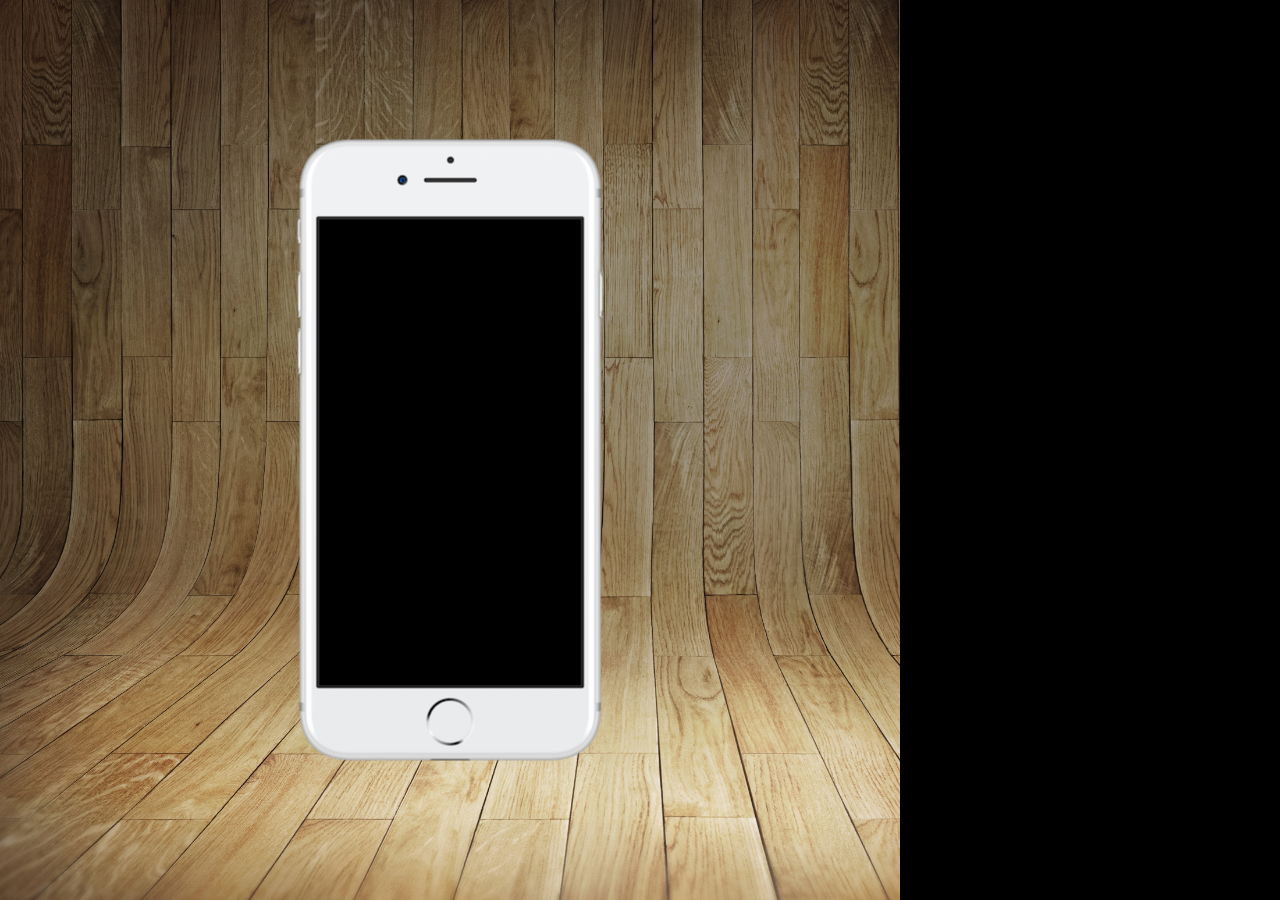
==== Desafio 13/index.html @ 4b3d6464 "comit" ====
<!DOCTYPE html>
<html lang="pt-br">
<head>
    <meta charset="UTF-8">
    <meta name="viewport" content="width=device-width, initial-scale=1.0">
    <title>Projeto Redes Sociais</title>
    <link rel="shortcut icon" href="favicon.ico" type="image/x-icon">
    <link rel="stylesheet" href="estilos/style.css">
</head>
<body>
    <main>
        <section id="telefone">

        </section>
        <section id="redes-sociais">

        </section>
    </main>
</body>
</html>
---- Desafio 13/estilos/style.css ----
@charset "UTF-8";

*{
    margin: 0px;
    padding: 0px;
    font-family: Arial, Helvetica, sans-serif;
}

html, body{
    height: 100vh;
    width: 100vh;
    background-color: black;
}

body{
    background-image: url(../imagens/fundo-madeira.jpg);
    background-size: cover;
    background-attachment: fixed;
}

main{
    height: 100vh;
    position: relative;
}

section#telefone{
    position: absolute;
    top: 50%;
    left: 50%;
    transform: translate(-50%, -50%);

    height: 627px;
    width: 311px;
    background-image: url(../imagens/frame-iphone.png);
}
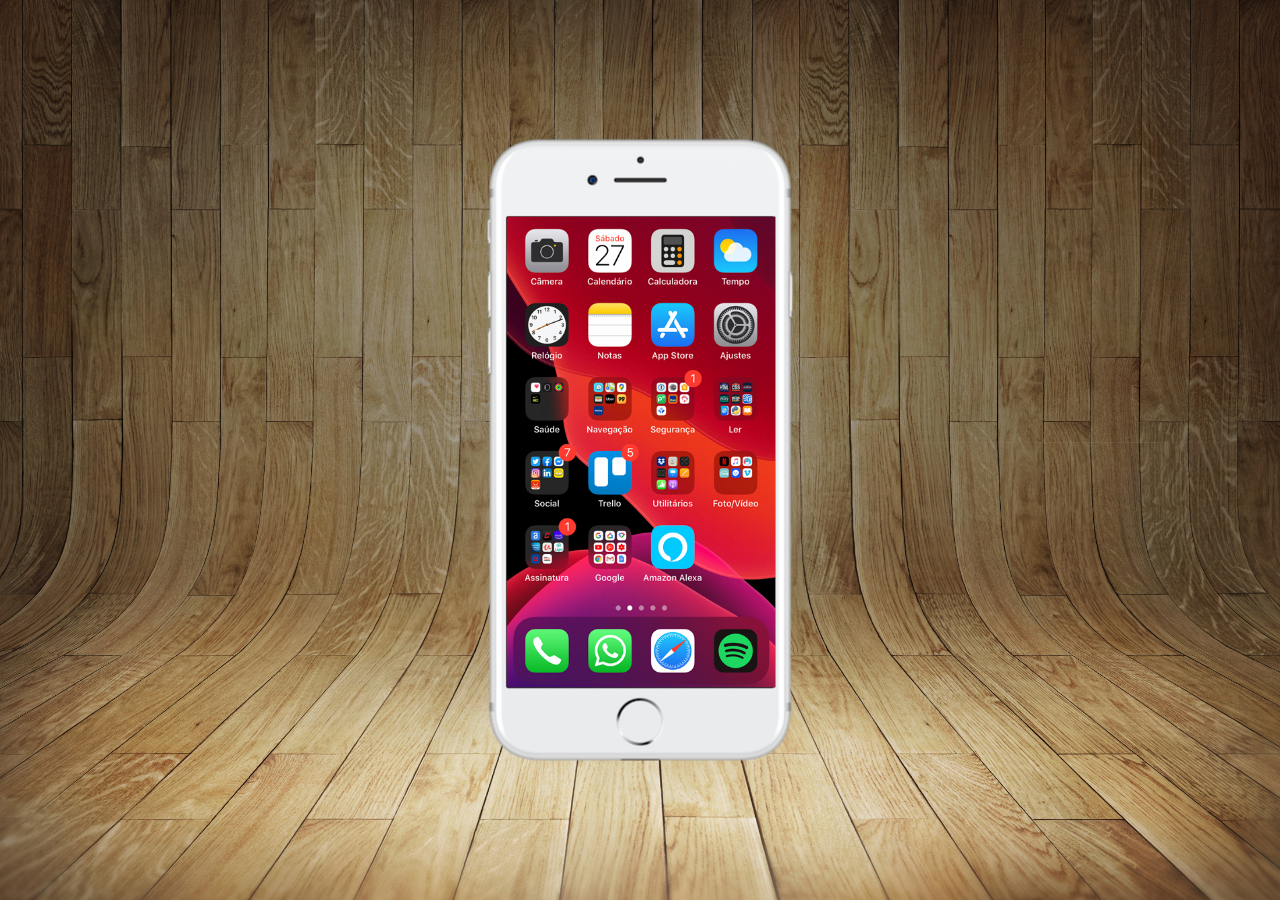
==== commit fdbdcabb: "criei tela home" ====
--- a/Desafio 13/index.html
+++ b/Desafio 13/index.html
@@ -10,7 +10,7 @@
 <body>
     <main>
         <section id="telefone">
-
+            <iframe src="home.html" name="tela" id="tela" frameborder="0"></iframe>
         </section>
         <section id="redes-sociais">
 
--- a/Desafio 13/estilos/style.css
+++ b/Desafio 13/estilos/style.css
@@ -8,7 +8,7 @@
 
 html, body{
     height: 100vh;
-    width: 100vh;
+    width: 100vw;
     background-color: black;
 }
 
@@ -32,4 +32,13 @@
     height: 627px;
     width: 311px;
     background-image: url(../imagens/frame-iphone.png);
+}
+
+iframe#tela{
+    position: relative;
+    top: 80px;
+    left: 22px;
+    width: 269px;
+    height: 471px;
+
 }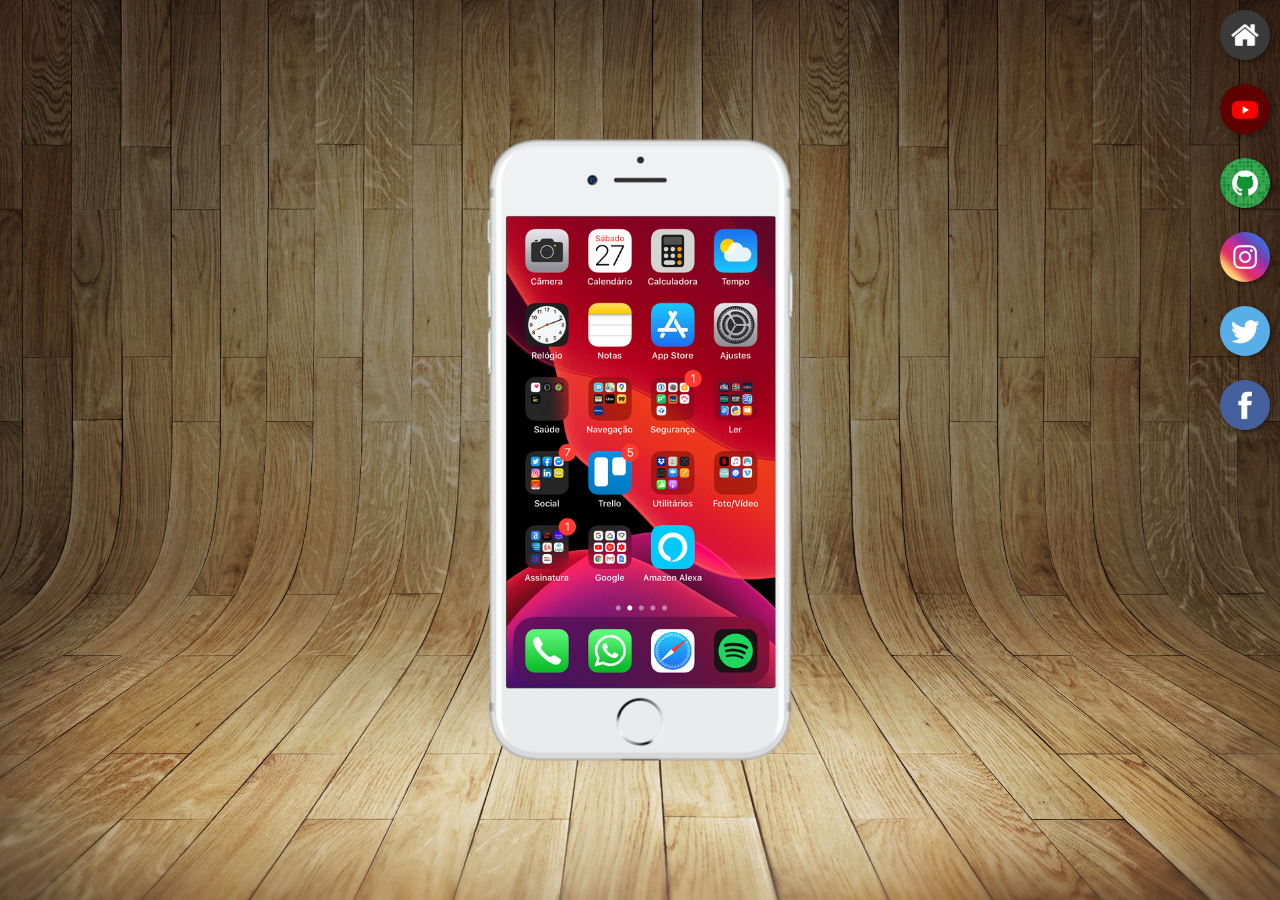
==== commit d2acad6e: "commit" ====
--- a/Desafio 13/index.html
+++ b/Desafio 13/index.html
@@ -10,10 +10,16 @@
 <body>
     <main>
         <section id="telefone">
-            <iframe src="home.html" name="tela" id="tela" frameborder="0"></iframe>
+            <iframe src="home.html" name="tela" id="tela" frameborder="0">Seu navegador não é compatível com isso.</iframe>
+
         </section>
         <section id="redes-sociais">
-
+            <a href="" target="tela"><img src="imagens/logo-home.jpg" alt="Home"></a><br>
+            <a href="" target="tela"><img src="imagens/logo-youtube.jpg" alt="Youtube"></a><br>
+            <a href="" target="tela"><img src="imagens/logo-github.jpg" alt="Github"></a><br>
+            <a href="" target="tela"><img src="imagens/logo-instagram.jpg" alt="Instagram"></a><br>
+            <a href="" target="tela"><img src="imagens/logo-twitter.jpg" alt="Twitter"></a><br>
+            <a href="" target="tela"><img src="imagens/logo-facebook.jpg" alt="Facebook"></a>
         </section>
     </main>
 </body>
--- a/Desafio 13/estilos/style.css
+++ b/Desafio 13/estilos/style.css
@@ -41,4 +41,23 @@
     width: 269px;
     height: 471px;
 
+}
+
+section#redes-sociais{
+    text-align: right;
+}
+
+section#redes-sociais img{
+    width: 50px;
+    margin: 10px;
+    border-radius: 50%;
+    box-shadow: 2px 2px 5px rgba(0, 0, 0, 0.400);
+
+}
+
+section#redes-sociais img:hover{
+    border: 2px solid rgba(255, 255, 255, 0.637);
+    transform: translate(-3px, -3px);
+    box-shadow: 5px 5px 10px rgba(0, 0, 0, 0.623);
+    transition: transform .3s, border 1s;
 }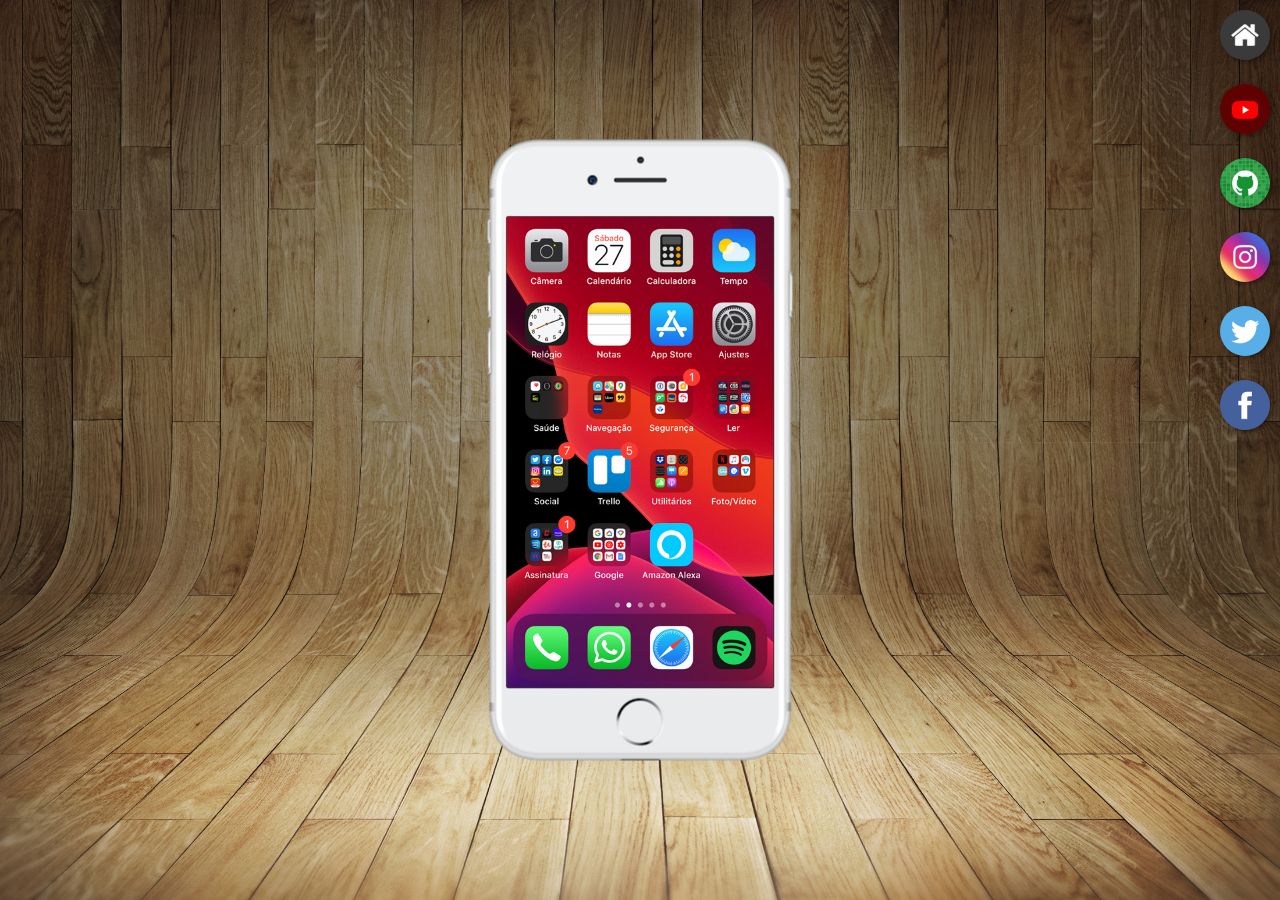
==== commit a5b91a26: "comit" ====
--- a/Desafio 13/index.html
+++ b/Desafio 13/index.html
@@ -14,12 +14,12 @@
 
         </section>
         <section id="redes-sociais">
-            <a href="" target="tela"><img src="imagens/logo-home.jpg" alt="Home"></a><br>
-            <a href="" target="tela"><img src="imagens/logo-youtube.jpg" alt="Youtube"></a><br>
-            <a href="" target="tela"><img src="imagens/logo-github.jpg" alt="Github"></a><br>
-            <a href="" target="tela"><img src="imagens/logo-instagram.jpg" alt="Instagram"></a><br>
-            <a href="" target="tela"><img src="imagens/logo-twitter.jpg" alt="Twitter"></a><br>
-            <a href="" target="tela"><img src="imagens/logo-facebook.jpg" alt="Facebook"></a>
+            <a href="home.html" target="tela"><img src="imagens/logo-home.jpg" alt="Home"></a><br>
+            <a href="youtube.html" target="tela"><img src="imagens/logo-youtube.jpg" alt="Youtube"></a><br>
+            <a href="github.html" target="tela"><img src="imagens/logo-github.jpg" alt="Github"></a><br>
+            <a href="instagram.html" target="tela"><img src="imagens/logo-instagram.jpg" alt="Instagram"></a><br>
+            <a href="twitter.html" target="tela"><img src="imagens/logo-twitter.jpg" alt="Twitter"></a><br>
+            <a href="facebook.html" target="tela"><img src="imagens/logo-facebook.jpg" alt="Facebook"></a>
         </section>
     </main>
 </body>
--- a/Desafio 13/estilos/style.css
+++ b/Desafio 13/estilos/style.css
@@ -38,7 +38,7 @@
     position: relative;
     top: 80px;
     left: 22px;
-    width: 269px;
+    width: 267px;
     height: 471px;
 
 }
